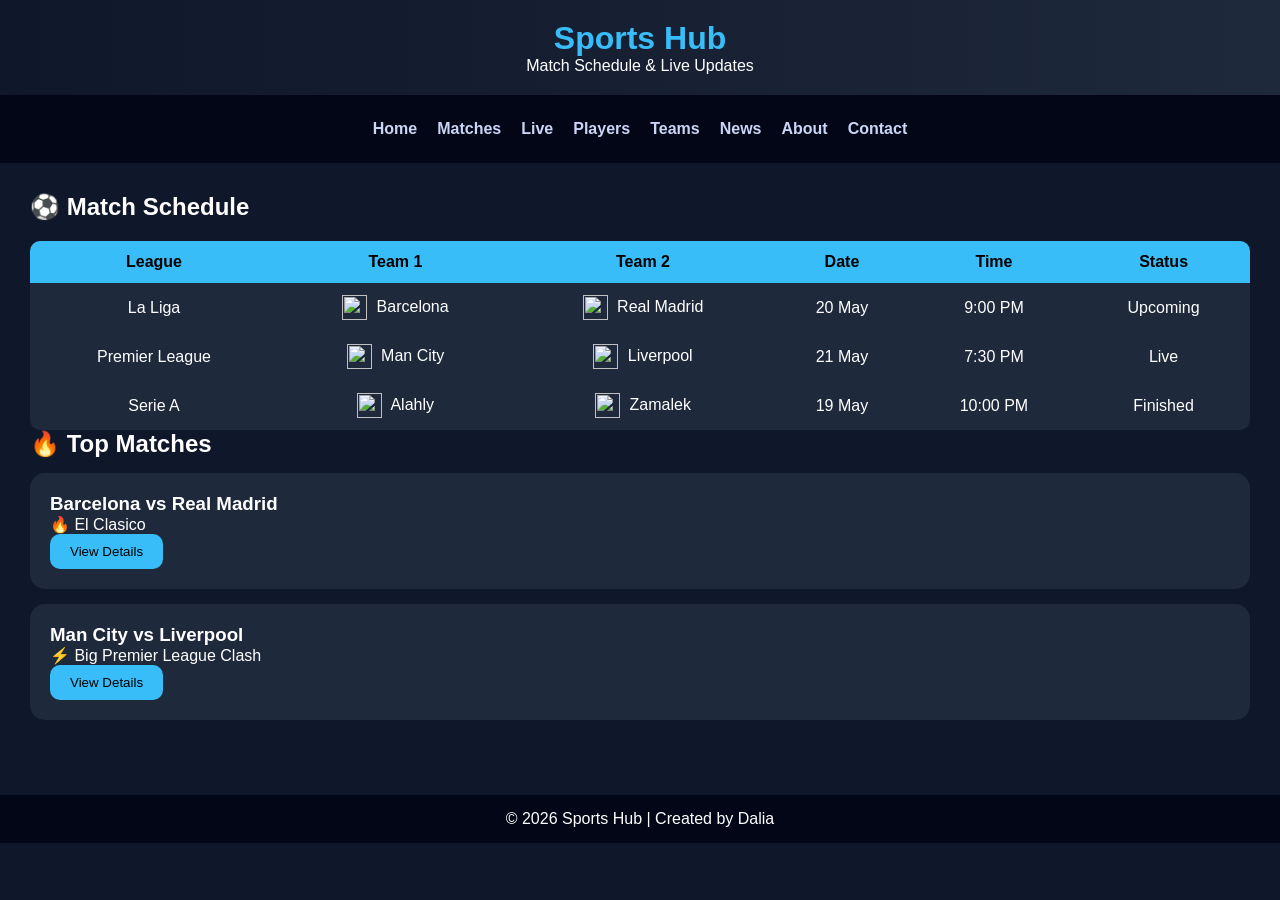
==== matches.html @ fd358e1e "Add files via upload" ====
<!DOCTYPE html>
<html>
<head>
    <title>Matches - Sports Hub</title>
    <link rel="stylesheet" href="style.css">
</head>
<body>

<header>
    <h1>Sports Hub</h1>
    <p>Match Schedule & Live Updates</p>
</header>

<nav>
    <a href="index.html">Home</a>
    <a href="matches.html">Matches</a>
    <a href="live.html">Live</a>
    <a href="players.html">Players</a>
    <a href="teams.html">Teams</a>
    <a href="news.html">News</a>
    <a href="about.html">About</a>
    <a href="contact.html">Contact</a>
</nav>

<div class="container">

    <h2>⚽ Match Schedule</h2>

    <table>
        <tr>
            <th>League</th>
            <th>Team 1</th>
            <th>Team 2</th>
            <th>Date</th>
            <th>Time</th>
            <th>Status</th>
        </tr>

        <tr>
            <td>La Liga</td>
            <td>
                <img src="images/barcha.jpg" class="logo">
                Barcelona
            </td>
            <td>
                <img src="images/real.jpg" class="logo">
                Real Madrid
            </td>
            <td>20 May</td>
            <td>9:00 PM</td>
            <td><span class="status upcoming">Upcoming</span></td>
        </tr>

        <tr>
            <td>Premier League</td>
            <td>
                <img src="images/man city.jpg" class="logo">
                Man City
            </td>
            <td>
                <img src="images/liverpool.jpg" class="logo">
                Liverpool
            </td>
            <td>21 May</td>
            <td>7:30 PM</td>
            <td><span class="status live">Live</span></td>
        </tr>

        <tr>
            <td>Serie A</td>
            <td>
                <img src="images/Alahly.jpg" class="logo">
                Alahly
            </td>
            <td>
                <img src="images/zamalek.jpg" class="logo">
                Zamalek
            </td>
            <td>19 May</td>
            <td>10:00 PM</td>
            <td><span class="status finished">Finished</span></td>
        </tr>

    </table>

    <h2>🔥 Top Matches</h2>

    <div class="card">
        <h3>Barcelona vs Real Madrid</h3>
        <p>🔥 El Clasico</p>
        <button>View Details</button>
    </div>

    <div class="card">
        <h3>Man City vs Liverpool</h3>
        <p>⚡ Big Premier League Clash</p>
        <button>View Details</button>
    </div>

</div>

<footer>
    <p>© 2026 Sports Hub | Created by Dalia</p>
</footer>

</body>
</html>
---- style.css ----
* {
    margin: 0;
    padding: 0;
    box-sizing: border-box;
}

body {
    font-family: 'Segoe UI', sans-serif;
    background-color: #0f172a;
    color: #fff;
}

/* HEADER */
header {
    background: linear-gradient(90deg, #0f172a, #1e293b);
    padding: 20px;
    text-align: center;
}

header h1 {
    color: #38bdf8;
}

/* NAVBAR */
nav {
    display: flex;
    justify-content: center;
    background: #020617;
    padding: 15px;
    flex-wrap: wrap;
}

nav a {
    color: #cbd5f5;
    margin: 10px;
    text-decoration: none;
    font-weight: bold;
    transition: 0.3s;
}

nav a:hover {
    color: #38bdf8;
}

/* CONTAINER */
.container {
    padding: 30px;
}

/* CARDS */
.card {
    background: #1e293b;
    padding: 20px;
    margin: 15px 0;
    border-radius: 15px;
    transition: 0.3s;
}

.card:hover {
    transform: scale(1.02);
    background: #334155;
}

/* TABLE */
table {
    width: 100%;
    border-collapse: collapse;
    margin-top: 20px;
    background: #1e293b;
    border-radius: 10px;
    overflow: hidden;
}

th {
    background: #38bdf8;
    color: black;
}

th, td {
    padding: 12px;
    text-align: center;
}

tr:hover {
    background: #334155;
}

/* BUTTON */
button {
    background: #38bdf8;
    border: none;
    padding: 10px 20px;
    color: black;
    border-radius: 10px;
    cursor: pointer;
}

button:hover {
    background: #0ea5e9;
}

/* FORM */
input, textarea {
    width: 100%;
    padding: 10px;
    border-radius: 10px;
    border: none;
    margin-top: 10px;
}

/* FOOTER */
footer {
    background: #020617;
    text-align: center;
    padding: 15px;
    margin-top: 30px;
}
.logo {
    width: 25px;
    height: 25px;
    object-fit: contain;
    vertical-align: middle;
    margin-right: 5px;
}
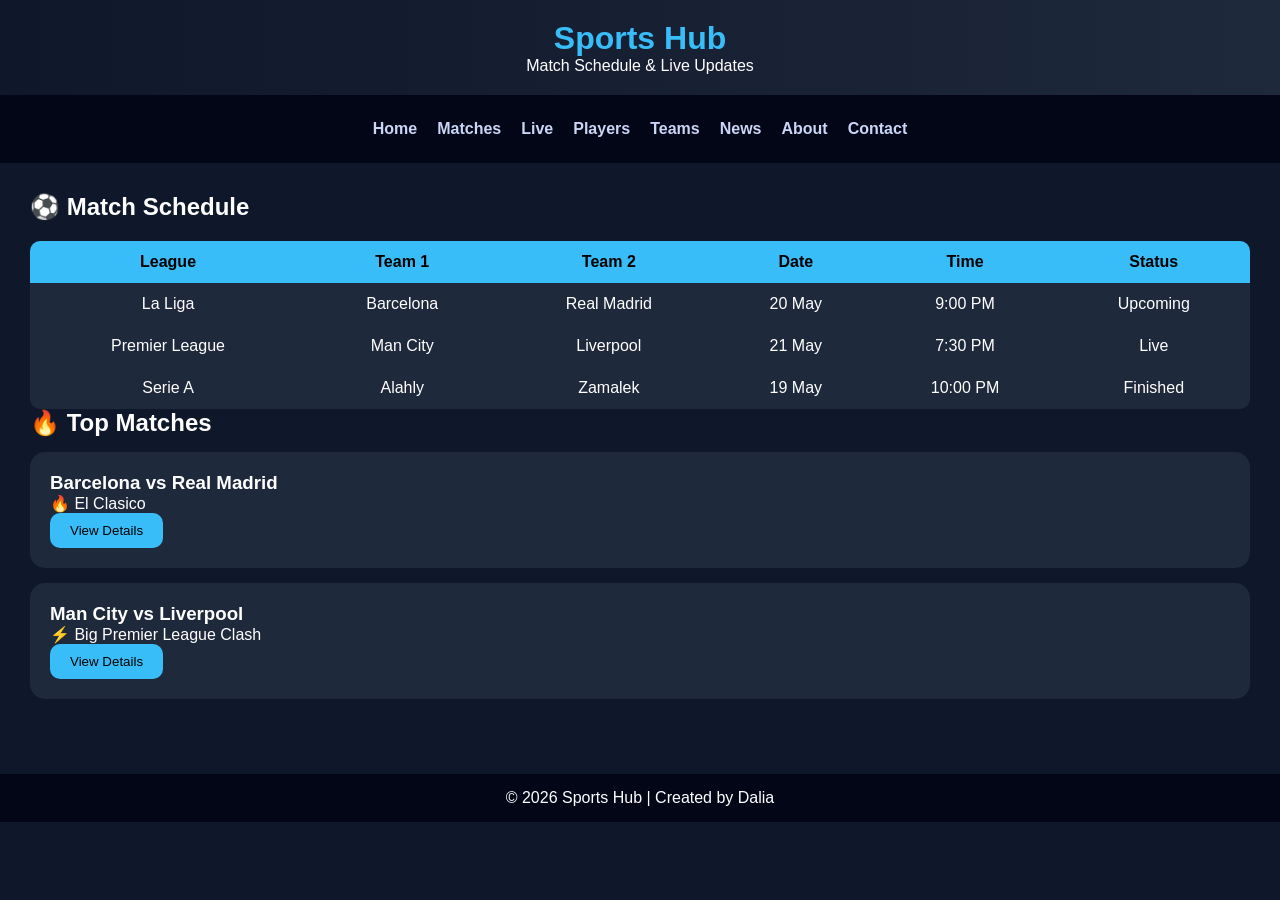
==== commit f9821bef: "Add files via upload" ====
--- a/matches.html
+++ b/matches.html
@@ -39,11 +39,10 @@
         <tr>
             <td>La Liga</td>
             <td>
-                <img src="images/barcha.jpg" class="logo">
-                Barcelona
+              Barcelona  
             </td>
             <td>
-                <img src="images/real.jpg" class="logo">
+                
                 Real Madrid
             </td>
             <td>20 May</td>
@@ -54,11 +53,11 @@
         <tr>
             <td>Premier League</td>
             <td>
-                <img src="images/man city.jpg" class="logo">
+                
                 Man City
             </td>
             <td>
-                <img src="images/liverpool.jpg" class="logo">
+                
                 Liverpool
             </td>
             <td>21 May</td>
@@ -69,11 +68,11 @@
         <tr>
             <td>Serie A</td>
             <td>
-                <img src="images/Alahly.jpg" class="logo">
+            
                 Alahly
             </td>
             <td>
-                <img src="images/zamalek.jpg" class="logo">
+                
                 Zamalek
             </td>
             <td>19 May</td>
